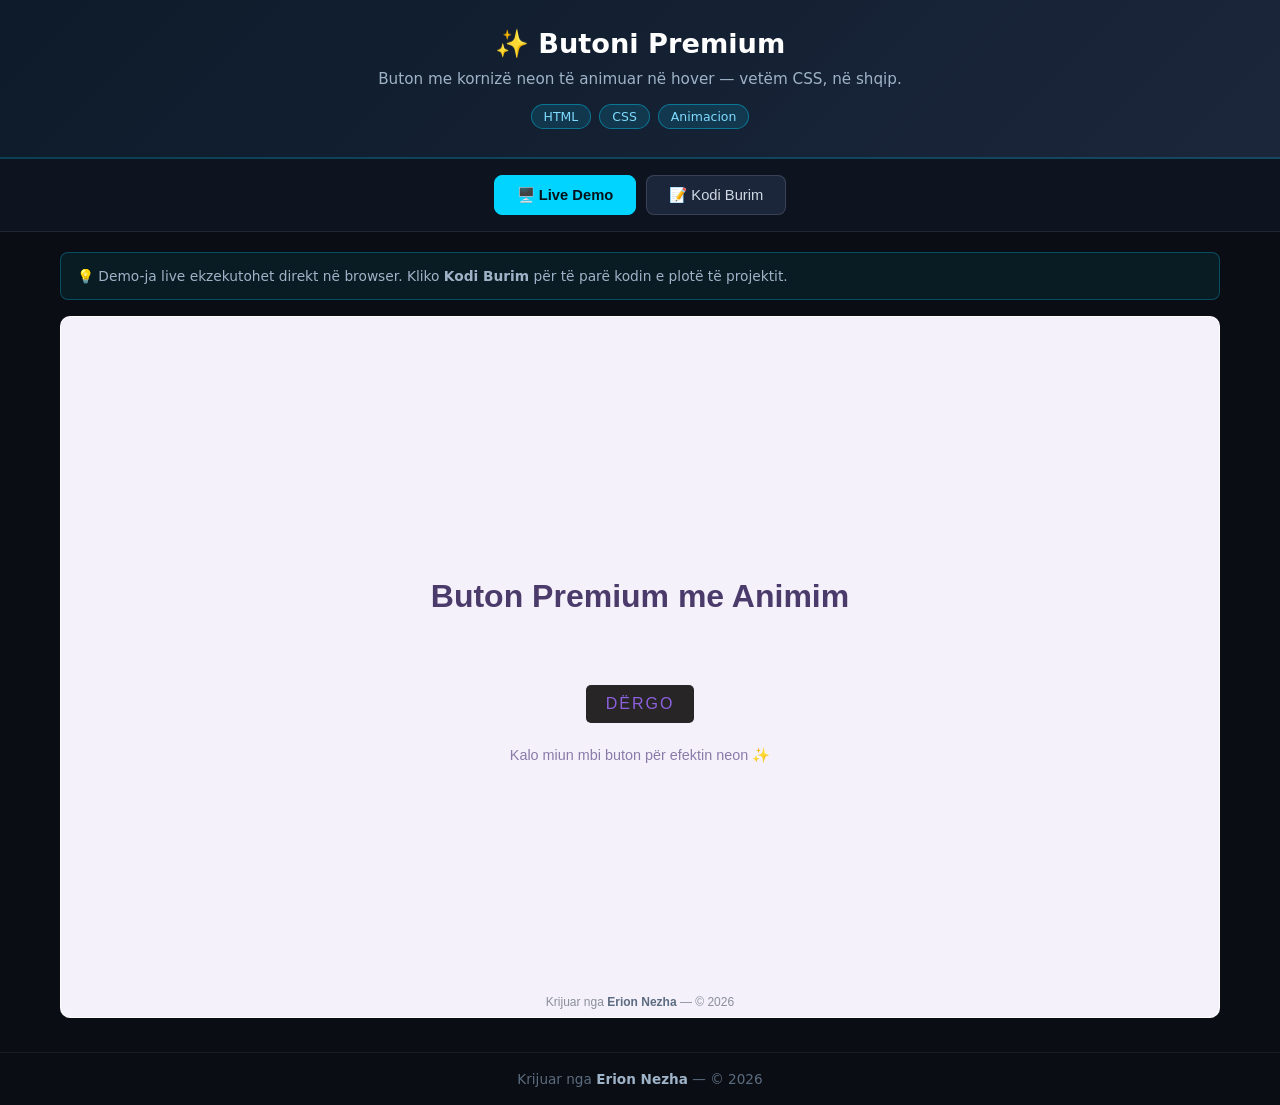
==== index.html @ 17475ee0 "Publikimi fillestar: Premium-Button — demo live + kodi burim" ====
<!-- Created by Erion Nezha — © 2026 All rights reserved -->
<!DOCTYPE html>
<html lang="sq">
<head>
<meta charset="UTF-8">
<meta name="viewport" content="width=device-width, initial-scale=1.0">
<title>Butoni Premium — Erion Nezha</title>
<style>
*{box-sizing:border-box;margin:0;padding:0}
body{background:#0a0e14;color:#e6e6e6;font-family:'Segoe UI',system-ui,sans-serif;min-height:100vh;display:flex;flex-direction:column}
header.top{background:linear-gradient(135deg,#0d1b2a,#1b263b);padding:28px 20px;text-align:center;border-bottom:2px solid #00d4ff33}
header.top h1{font-size:1.7rem;color:#fff;margin-bottom:8px}
header.top p{color:#9fb3c8;max-width:760px;margin:0 auto 12px;line-height:1.55;font-size:.95rem}
.badges{display:flex;gap:8px;justify-content:center;flex-wrap:wrap}
.badge{background:#00d4ff22;border:1px solid #00d4ff66;color:#7fdbff;padding:4px 12px;border-radius:20px;font-size:.78rem}
.tabs{display:flex;gap:10px;justify-content:center;padding:16px;background:#0d1420;border-bottom:1px solid #ffffff14}
.tabs button{background:#1b263b;color:#cfd8e3;border:1px solid #ffffff22;padding:10px 22px;border-radius:8px;cursor:pointer;font-size:.92rem;transition:.2s}
.tabs button.active,.tabs button:hover{background:#00d4ff;color:#04121a;border-color:#00d4ff;font-weight:600}
main{flex:1;padding:20px;max-width:1200px;width:100%;margin:0 auto}
.panel{display:none}
.panel.active{display:block}
iframe.demo{width:100%;height:78vh;border:1px solid #ffffff22;border-radius:10px;background:#fff}
.codewrap{display:flex;gap:0;border:1px solid #ffffff22;border-radius:10px;overflow:hidden;height:78vh;background:#0d1117}
.tree{width:250px;min-width:200px;background:#0d1420;border-right:1px solid #ffffff14;overflow-y:auto;padding:12px;font-size:.82rem}
.tree .tfile{padding:5px 8px;border-radius:5px;cursor:pointer;color:#9fb3c8;white-space:nowrap;overflow:hidden;text-overflow:ellipsis}
.tree .tfile:hover{background:#ffffff10;color:#fff}
.tree .tfile.active{background:#00d4ff26;color:#7fdbff}
.tree .tdir{color:#5c6b7f;font-weight:600;margin-top:8px;font-size:.75rem;text-transform:uppercase;letter-spacing:.5px}
.codeview{flex:1;overflow:auto;padding:0;position:relative}
.codeview pre{padding:16px;font-family:'Consolas','Fira Code',monospace;font-size:.82rem;line-height:1.6;color:#d6deeb;white-space:pre}
.codeview .lineno{color:#4a5568;user-select:none;margin-right:12px;display:inline-block;width:32px;text-align:right}
.codeview img.preview{max-width:100%;padding:20px}
.cbar{display:flex;gap:8px;align-items:center;padding:10px 14px;background:#0d1420;border-bottom:1px solid #ffffff14;font-size:.82rem;color:#9fb3c8;overflow-x:auto}
.ctab{padding:6px 14px;border-radius:6px;cursor:pointer;white-space:nowrap;border:1px solid transparent}
.ctab:hover{background:#ffffff10}
.ctab.active{background:#00d4ff26;color:#7fdbff;border-color:#00d4ff55}
footer{text-align:center;padding:18px;color:#5c6b7f;font-size:.85rem;border-top:1px solid #ffffff10;margin-top:10px}
footer strong{color:#9fb3c8}
.term{background:#05070a;border:1px solid #00ff8833;border-radius:10px;overflow:hidden;height:78vh;display:flex;flex-direction:column}
.term-head{background:#0d1420;padding:10px 14px;display:flex;align-items:center;gap:8px;border-bottom:1px solid #ffffff14}
.dot{width:12px;height:12px;border-radius:50%}
.term-title{color:#9fb3c8;font-size:.82rem;margin-left:6px;flex:1}
.replay{background:#00ff8822;border:1px solid #00ff8866;color:#7dffb0;padding:5px 14px;border-radius:6px;cursor:pointer;font-size:.8rem}
.replay:hover{background:#00ff8844}
#term-body{flex:1;overflow-y:auto;padding:16px;font-family:'Consolas',monospace;font-size:.88rem;line-height:1.7;color:#33ff88;white-space:pre-wrap;word-break:break-word}
#term-body .inp{color:#ffd75c}
#term-body .dim{color:#4a6b57}
.cursor{display:inline-block;width:9px;height:17px;background:#33ff88;vertical-align:-3px;animation:blink 1s infinite}
@keyframes blink{50%{opacity:0}}
.split{display:grid;grid-template-columns:1fr 1fr;gap:16px}
.split .term,.split .codewrap{height:78vh}
@media(max-width:860px){.split{grid-template-columns:1fr}.codewrap{flex-direction:column}.tree{width:100%;max-height:150px;border-right:none;border-bottom:1px solid #ffffff14}}
.kw{color:#ff7edb}.st{color:#ffd75c}.cm{color:#5c6b7f;font-style:italic}.fn{color:#7fdbff}.nm{color:#f78c6c}
.note{background:#00d4ff12;border:1px solid #00d4ff44;border-radius:8px;padding:12px 16px;margin-bottom:16px;font-size:.86rem;color:#9fb3c8;line-height:1.6}
</style>
</head>
<body>
<header class="top">
<h1>✨ Butoni Premium</h1>
<p>Buton me kornizë neon të animuar në hover — vetëm CSS, në shqip.</p>
<div class="badges"><span class="badge">HTML</span><span class="badge">CSS</span><span class="badge">Animacion</span></div>
</header>
<div class="tabs">
<button class="active" onclick="show('demo',this)">🖥️ Live Demo</button>
<button onclick="show('code',this)">📝 Kodi Burim</button>
</div>
<main>
<div class="note">💡 Demo-ja live ekzekutohet direkt në browser. Kliko <strong>Kodi Burim</strong> për të parë kodin e plotë të projektit.</div>
<div id="p-demo" class="panel active"><iframe class="demo" src="demo/index.html" title="Live demo"></iframe></div>
<div id="p-code" class="panel"><div class="codewrap">
<aside class="tree" id="tree"></aside>
<div class="codeview"><div class="cbar" id="cbar"></div><div id="codebox"><pre></pre></div></div>
</div></div>
</main>
<footer>Krijuar nga <strong>Erion Nezha</strong> — © 2026</footer>
<script>
const TREE={"dirs": [], "files": ["index.html", "style.css"]};
const CODEDIR="demo";
const IMG=/\.(png|jpe?g|gif|svg|webp|ico|bmp)$/i;
function show(id,btn){document.querySelectorAll('.panel').forEach(p=>p.classList.remove('active'));document.getElementById('p-'+id).classList.add('active');document.querySelectorAll('.tabs button').forEach(b=>b.classList.remove('active'));btn.classList.add('active');}
function buildTree(){
  const t=document.getElementById('tree');let html='';
  const walk=(node,prefix)=>{node.dirs.forEach(d=>{html+='<div class="tdir">📁 '+prefix+d.name+'</div>';walk(d,prefix+d.name+'/');});node.files.forEach(f=>{html+='<div class="tfile" data-p="'+prefix+f+'">📄 '+f+'</div>';});};
  walk(TREE,'');t.innerHTML=html;
  t.querySelectorAll('.tfile').forEach(el=>el.onclick=()=>openFile(el.dataset.p,el));
  const first=t.querySelector('.tfile');if(first)openFile(first.dataset.p,first);
}
async function openFile(path,el){
  document.querySelectorAll('.tfile').forEach(e=>e.classList.remove('active'));el.classList.add('active');
  document.getElementById('cbar').textContent=path;
  const box=document.getElementById('codebox');
  if(IMG.test(path)){box.innerHTML='<img class="preview" src="'+CODEDIR+'/'+path+'">';return;}
  try{const r=await fetch(CODEDIR+'/'+path);const txt=await r.text();
    box.innerHTML='<pre>'+hl(txt,path.split('.').pop())+'</pre>';
  }catch(e){box.innerHTML='<pre>Deshtoi leximi i file-it.</pre>';}
}

function hl(code,lang){
  const esc=s=>s.replace(/&/g,'&amp;').replace(/</g,'&lt;').replace(/>/g,'&gt;');
  const tok=/(\/\/[^\n]*|\/\*[\s\S]*?\*\/|#[^\n]*|<!--[\s\S]*?-->)|("[^"\n]*"|'[^'\n]*')|\b(import|from|as|def|return|if|elif|else|for|while|in|not|and|or|class|try|except|finally|with|lambda|pass|break|continue|print|public|private|protected|static|void|int|float|double|char|long|short|boolean|new|this|null|true|false|extends|implements|package|throws|struct|include|switch|case|default|do|sizeof|typedef|const|unsigned|using|namespace|cin|cout|endl|int main|string|System|out|println|var|let|function|=>)\b|\b(\d+(\.\d+)?)\b/g;
  let out='',last=0,m;
  while((m=tok.exec(code))!==null){
    out+=esc(code.slice(last,m.index));
    const cls=m[1]?'cm':m[2]?'st':m[3]?'kw':'nm';
    out+='<span class="'+cls+'">'+esc(m[0])+'</span>';
    last=m.index+m[0].length;
  }
  out+=esc(code.slice(last));
  return out.split('\n').map((l,i)=>'<span class="lineno">'+(i+1)+'</span>'+(l||' ')).join('\n');
}

buildTree();
</script>
</body>
</html>
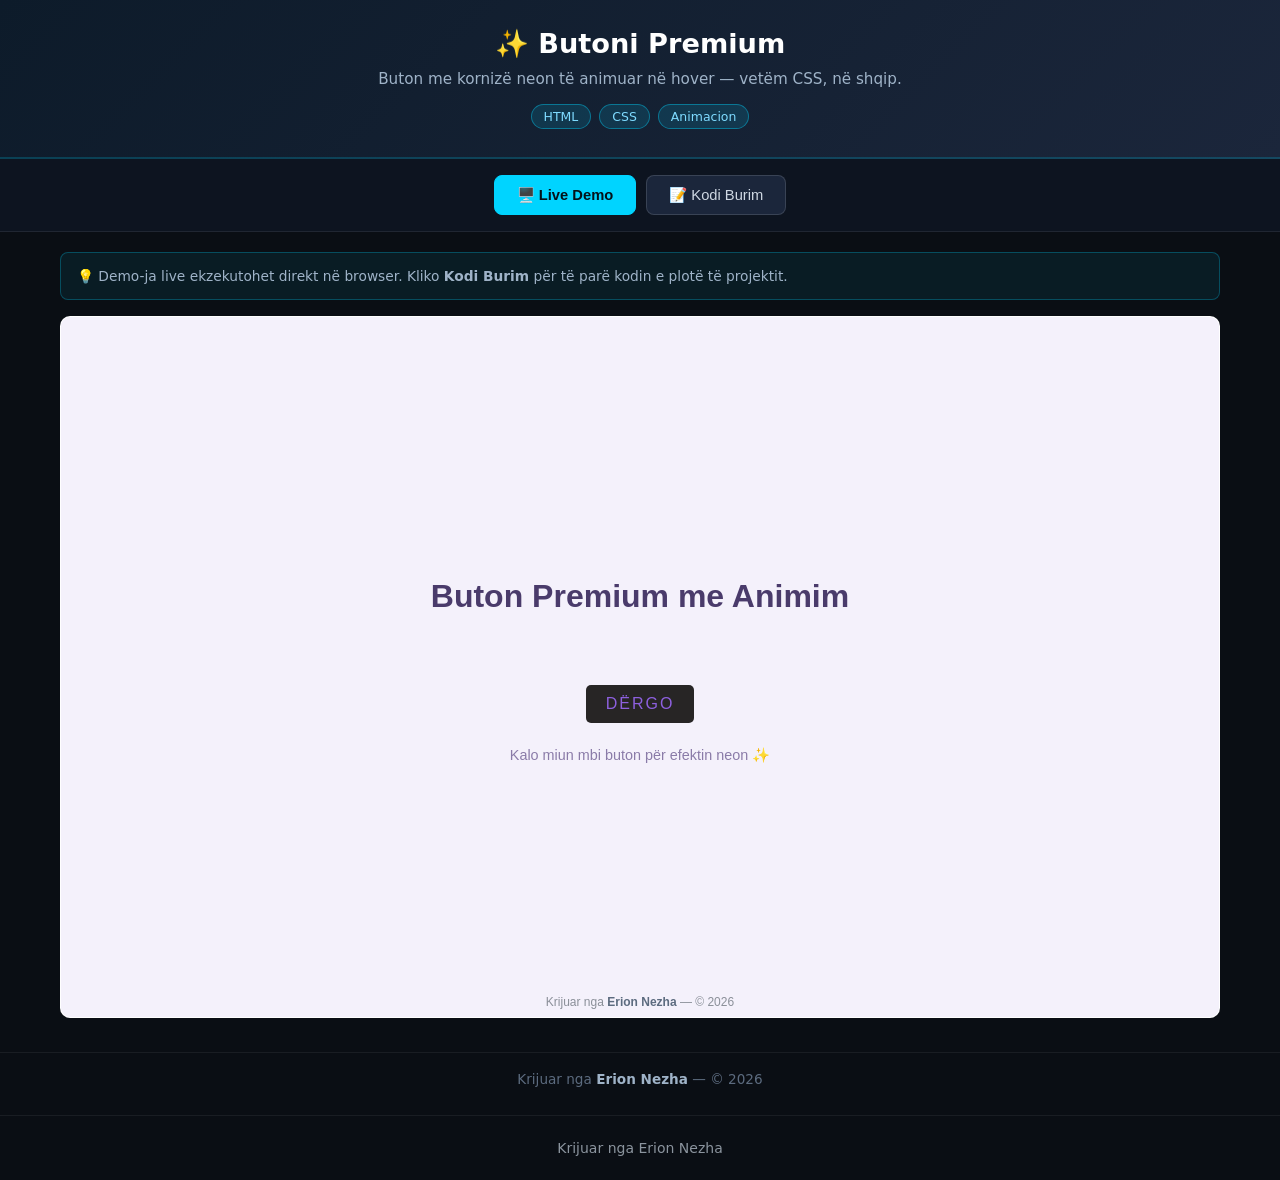
==== commit c83e94c9: "Shto panelin 'Kodi Burim' krahas demo-s live" ====
--- a/index.html
+++ b/index.html
@@ -111,5 +111,6 @@
 
 buildTree();
 </script>
+<footer style="text-align:center;padding:24px 16px;color:#8b949e;font-family:system-ui,sans-serif;font-size:14px;">Krijuar nga Erion Nezha</footer>
 </body>
 </html>
